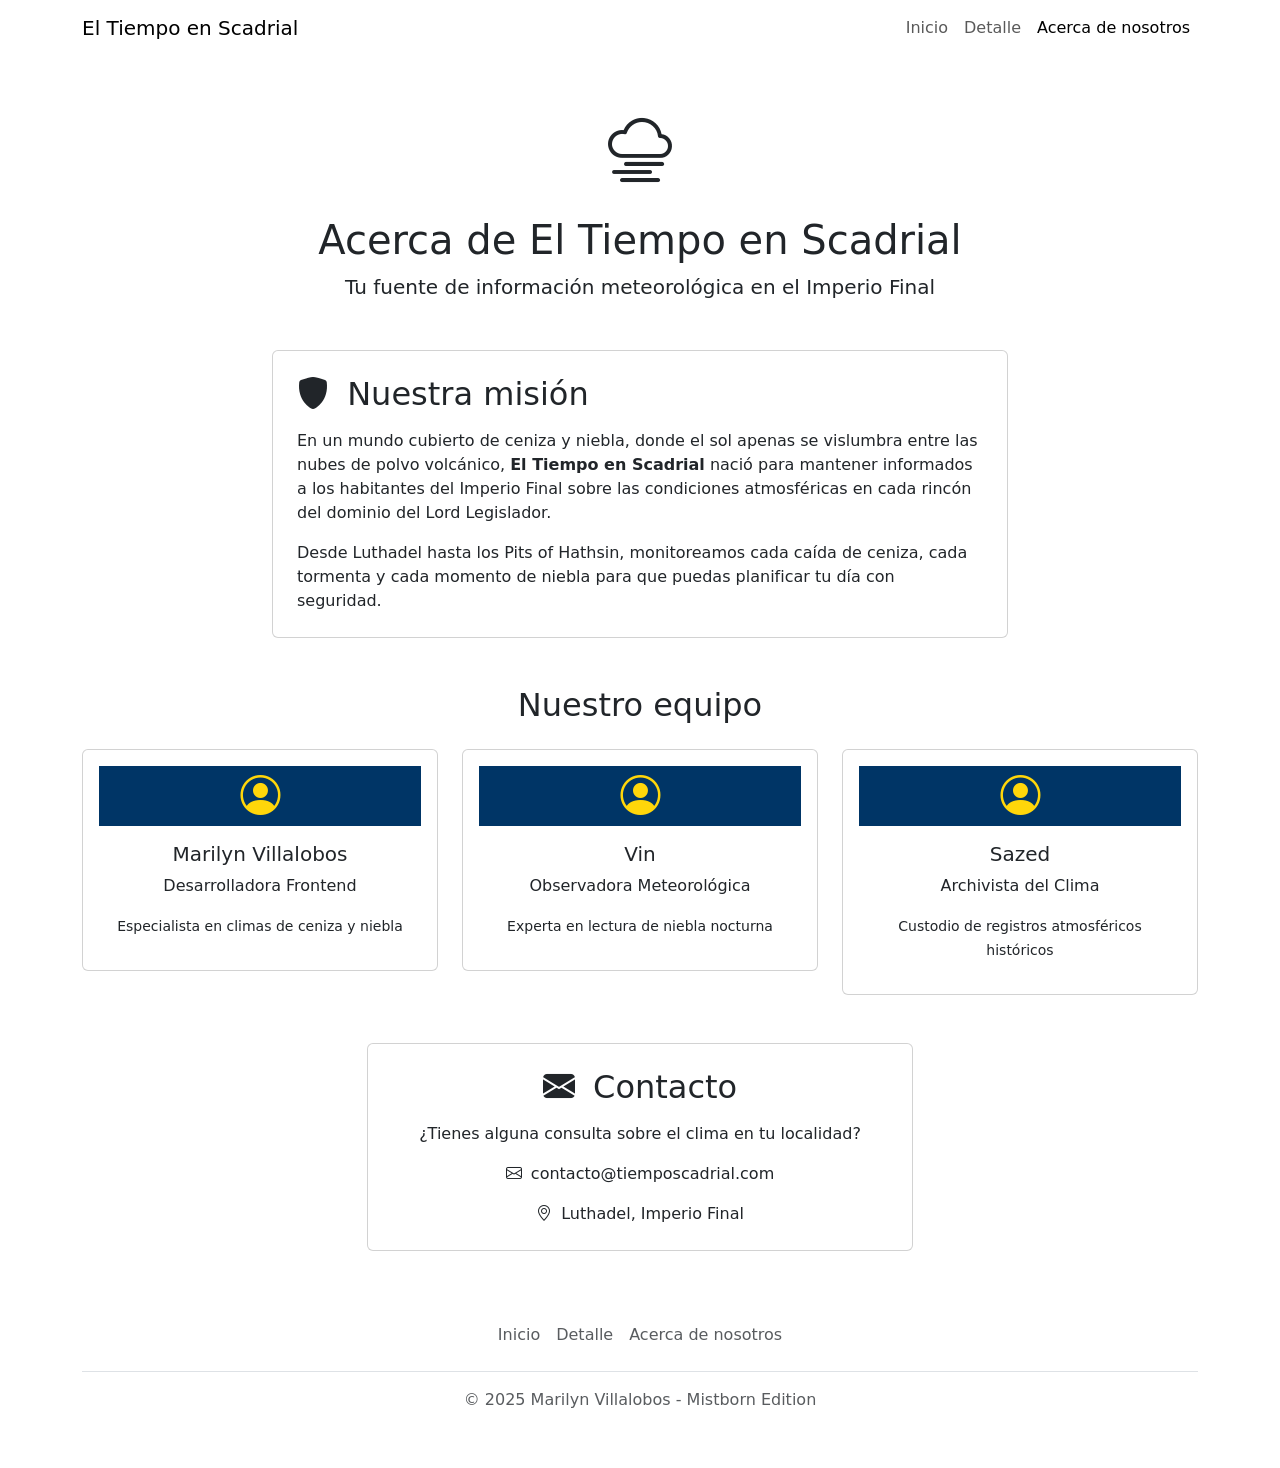
==== acerca.html @ c96ec724 "feat: add acerca.html y actualización detalle.html" ====
<!DOCTYPE html>
<html lang="es">

<head>
  <meta charset="UTF-8" />
  <meta name="viewport" content="width=device-width, initial-scale=1.0" />
  <title>Acerca de nosotros - El Tiempo en Scadrial</title>

  <!-- Bootstrap CSS -->
  <link href="https://cdn.jsdelivr.net/npm/bootstrap@5.3.8/dist/css/bootstrap.min.css" rel="stylesheet"
    integrity="sha384-sRIl4kxILFvY47J16cr9ZwB07vP4J8+LH7qKQnuqkuIAvNWLzeN8tE5YBujZqJLB" crossorigin="anonymous" />

  <!-- Bootstrap Icons -->
  <link rel="stylesheet" href="https://cdn.jsdelivr.net/npm/bootstrap-icons@1.13.1/font/bootstrap-icons.min.css" />

  <!-- Bootstrap JS -->
  <script defer src="https://cdn.jsdelivr.net/npm/bootstrap@5.3.8/dist/js/bootstrap.bundle.min.js"
    integrity="sha384-FKyoEForCGlyvwx9Hj09JcYn3nv7wiPVlz7YYwJrWVcXK/BmnVDxM+D2scQbITxI"
    crossorigin="anonymous"></script>

  <!-- Mi CSS -->
  <link rel="stylesheet" href="./assets/css/main.css" />

  <!-- Mi JS -->
  <script defer src="./assets/js/script.js"></script>
</head>

<body>
  <!-- Navegación principal -->
  <nav class="navbar navbar-expand-lg">
    <div class="container">
      <a class="navbar-brand" href="./index.html">El Tiempo en Scadrial</a>
      <button class="navbar-toggler" type="button" data-bs-toggle="collapse" data-bs-target="#navbarNav"
        aria-controls="navbarNav" aria-expanded="false" aria-label="Toggle navigation">
        <span class="navbar-toggler-icon"></span>
      </button>
      <div class="collapse navbar-collapse" id="navbarNav">
        <ul class="navbar-nav ms-auto">
          <li class="nav-item">
            <a class="nav-link" href="./index.html">Inicio</a>
          </li>
          <li class="nav-item">
            <a class="nav-link" href="./detalle.html">Detalle</a>
          </li>
          <li class="nav-item">
            <a class="nav-link active" aria-current="page" href="./acerca.html">Acerca de nosotros</a>
          </li>
        </ul>
      </div>
    </div>
  </nav>

  <!-- Contenido principal -->
  <main class="container my-4">

    <!-- Encabezado -->
    <header class="text-center my-5">
      <i class="bi bi-cloud-haze" style="font-size: 64px;"></i>
      <h1 class="mt-3">Acerca de El Tiempo en Scadrial</h1>
      <p class="lead">Tu fuente de información meteorológica en el Imperio Final</p>
    </header>

    <!-- Sección misión -->
    <section class="row justify-content-center mb-5">
      <div class="col-lg-8">
        <article class="card p-4">
          <h2 class="card-title mb-3">
            <i class="bi bi-shield-fill me-2"></i> Nuestra misión
          </h2>
          <p class="card-text">
            En un mundo cubierto de ceniza y niebla, donde el sol apenas se vislumbra entre las nubes de polvo volcánico,
            <strong>El Tiempo en Scadrial</strong> nació para mantener informados a los habitantes del Imperio Final
            sobre las condiciones atmosféricas en cada rincón del dominio del Lord Legislador.
          </p>
          <p class="card-text">
            Desde Luthadel hasta los Pits of Hathsin, monitoreamos cada caída de ceniza, cada tormenta y cada
            momento de niebla para que puedas planificar tu día con seguridad.
          </p>
        </article>
      </div>
    </section>

    <!-- Sección equipo -->
    <section class="mb-5">
      <h2 class="text-center mb-4">Nuestro equipo</h2>
      <div class="row row-cols-1 row-cols-md-3 g-4 justify-content-center">

        <div class="col">
          <article class="card text-center p-3">
            <i class="bi bi-person-circle card__icon"></i>
            <div class="card-body">
              <h5 class="card-title">Marilyn Villalobos</h5>
              <p class="card-text">Desarrolladora Frontend</p>
              <p class="card-text"><small>Especialista en climas de ceniza y niebla</small></p>
            </div>
          </article>
        </div>

        <div class="col">
          <article class="card text-center p-3">
            <i class="bi bi-person-circle card__icon"></i>
            <div class="card-body">
              <h5 class="card-title">Vin</h5>
              <p class="card-text">Observadora Meteorológica</p>
              <p class="card-text"><small>Experta en lectura de niebla nocturna</small></p>
            </div>
          </article>
        </div>

        <div class="col">
          <article class="card text-center p-3">
            <i class="bi bi-person-circle card__icon"></i>
            <div class="card-body">
              <h5 class="card-title">Sazed</h5>
              <p class="card-text">Archivista del Clima</p>
              <p class="card-text"><small>Custodio de registros atmosféricos históricos</small></p>
            </div>
          </article>
        </div>

      </div>
    </section>

    <!-- Sección contacto -->
    <section class="row justify-content-center mb-5">
      <div class="col-lg-6">
        <article class="card p-4 text-center">
          <h2 class="card-title mb-3">
            <i class="bi bi-envelope-fill me-2"></i> Contacto
          </h2>
          <p class="card-text">¿Tienes alguna consulta sobre el clima en tu localidad?</p>
          <p class="card-text">
            <i class="bi bi-envelope me-1"></i> contacto@tiemposcadrial.com
          </p>
          <p class="card-text">
            <i class="bi bi-geo-alt me-1"></i> Luthadel, Imperio Final
          </p>
        </article>
      </div>
    </section>

  </main>

  <!-- Pie de página -->
  <footer class="container py-3 my-4">
    <nav>
      <ul class="nav justify-content-center border-bottom pb-3 mb-3">
        <li class="nav-item">
          <a href="./index.html" class="nav-link px-2 text-body-secondary">Inicio</a>
        </li>
        <li class="nav-item">
          <a href="./detalle.html" class="nav-link px-2 text-body-secondary">Detalle</a>
        </li>
        <li class="nav-item">
          <a href="./acerca.html" class="nav-link px-2 text-body-secondary">Acerca de nosotros</a>
        </li>
      </ul>
    </nav>
    <p class="text-center text-body-secondary">© 2025 Marilyn Villalobos - Mistborn Edition</p>
  </footer>

</body>

</html>
---- assets/css/main.css ----
i {
  font-style: normal;
}

footer {
  width: 100%;
  max-width: 960px;
  margin: 0 auto;
}
footer nav ul {
  display: flex;
  justify-content: center;
  align-items: center;
  flex-wrap: wrap;
  border-bottom: 1px solid #4a4a4a;
  padding-bottom: 1rem;
  margin-bottom: 1rem;
}
footer .nav-link {
  color: #d9d9d9;
}
footer .nav-link:hover {
  color: #ffd60a;
}
footer p {
  color: #4a4a4a;
}

.card__icon {
  font-size: 40px;
  color: #ffd60a;
  background-color: #003566;
}

.weather-card {
  background-color: #001d3d;
  border: 1px solid #4a4a4a;
  color: #d9d9d9;
  transition: transform 0.2s ease, box-shadow 0.2s ease;
}
.weather-card:hover {
  transform: translateY(-4px);
  box-shadow: 0 6px 16px rgba(255, 214, 10, 0.2);
}
.weather-card .card-title {
  color: #ffd60a;
  font-size: 1.25rem;
}
.weather-card .card-text {
  color: #d9d9d9;
}
.weather-card .card-link {
  color: #ffc300;
}
.weather-card .card-link:hover {
  color: #ffd60a;
}

/*# sourceMappingURL=main.css.map */
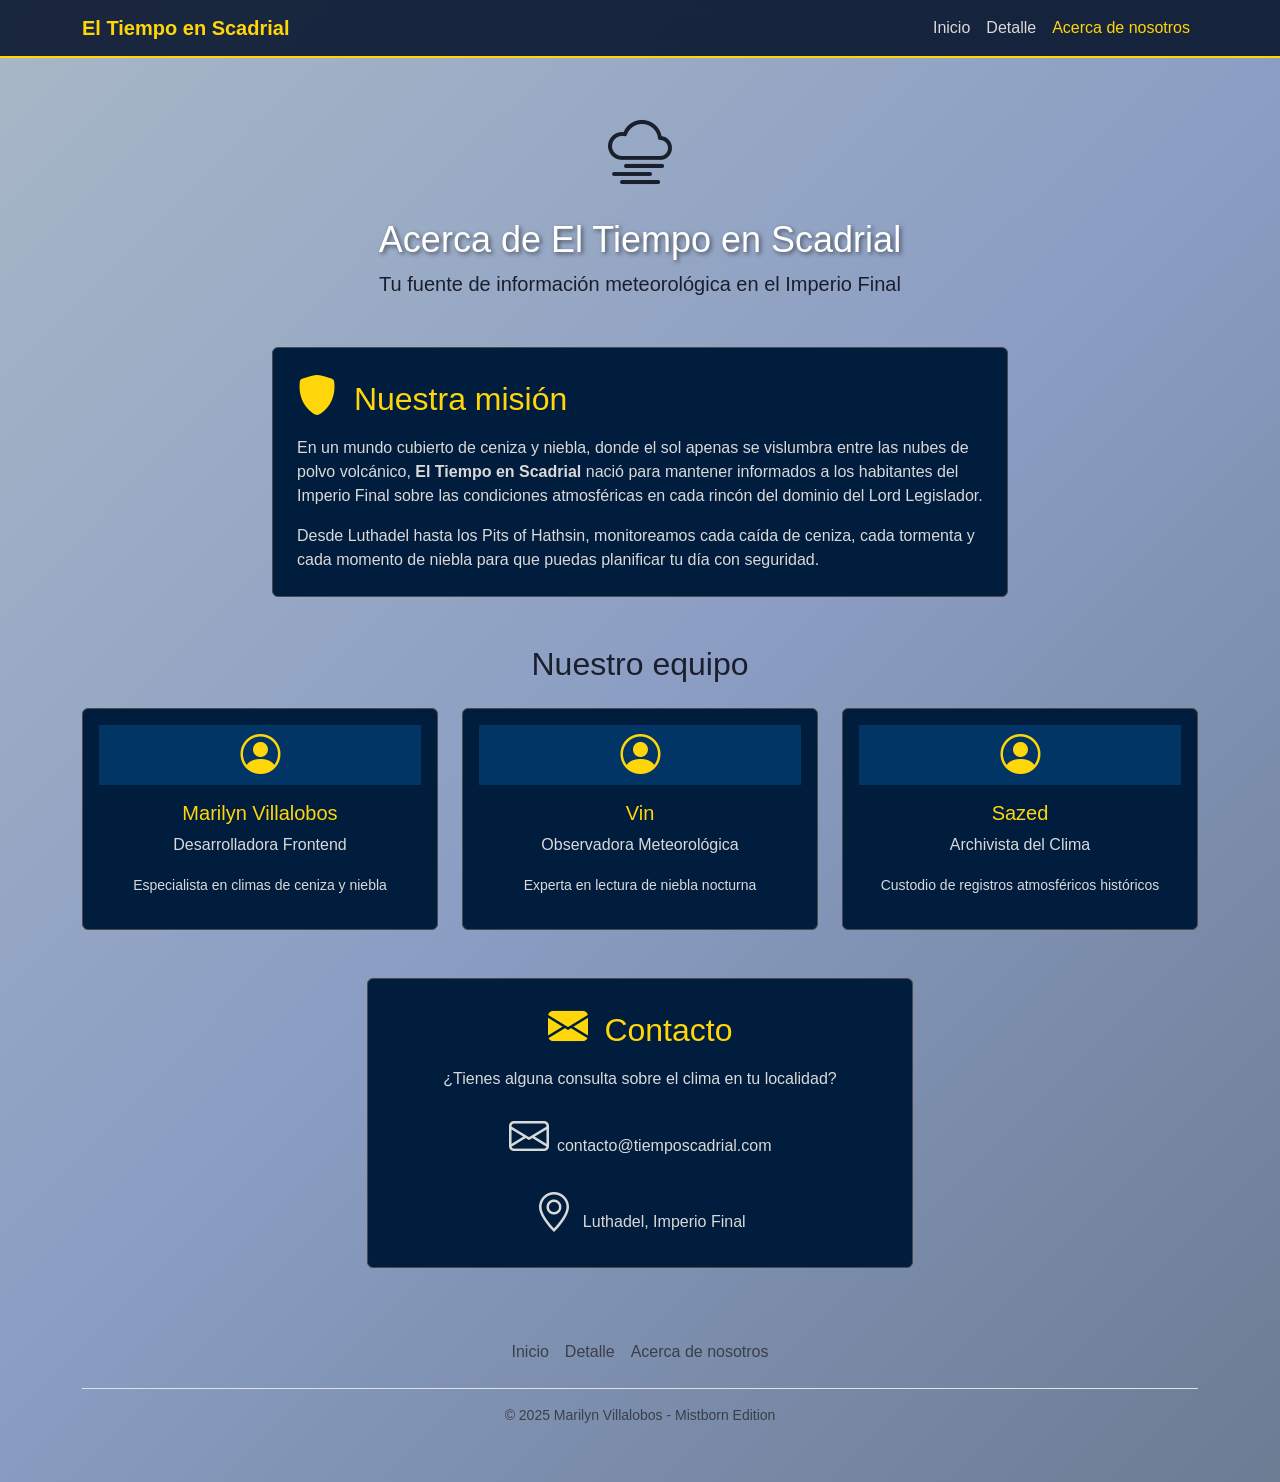
==== commit b16bf5b1: "chore: entrega final portafolio module 3" ====
--- a/acerca.html
+++ b/acerca.html
@@ -7,16 +7,13 @@
   <title>Acerca de nosotros - El Tiempo en Scadrial</title>
 
   <!-- Bootstrap CSS -->
-  <link href="https://cdn.jsdelivr.net/npm/bootstrap@5.3.8/dist/css/bootstrap.min.css" rel="stylesheet"
-    integrity="sha384-sRIl4kxILFvY47J16cr9ZwB07vP4J8+LH7qKQnuqkuIAvNWLzeN8tE5YBujZqJLB" crossorigin="anonymous" />
+  <link href="https://cdn.jsdelivr.net/npm/bootstrap@5.3.8/dist/css/bootstrap.min.css" rel="stylesheet" integrity="sha384-sRIl4kxILFvY47J16cr9ZwB07vP4J8+LH7qKQnuqkuIAvNWLzeN8tE5YBujZqJLB" crossorigin="anonymous" />
 
   <!-- Bootstrap Icons -->
   <link rel="stylesheet" href="https://cdn.jsdelivr.net/npm/bootstrap-icons@1.13.1/font/bootstrap-icons.min.css" />
 
   <!-- Bootstrap JS -->
-  <script defer src="https://cdn.jsdelivr.net/npm/bootstrap@5.3.8/dist/js/bootstrap.bundle.min.js"
-    integrity="sha384-FKyoEForCGlyvwx9Hj09JcYn3nv7wiPVlz7YYwJrWVcXK/BmnVDxM+D2scQbITxI"
-    crossorigin="anonymous"></script>
+  <script defer src="https://cdn.jsdelivr.net/npm/bootstrap@5.3.8/dist/js/bootstrap.bundle.min.js" integrity="sha384-FKyoEForCGlyvwx9Hj09JcYn3nv7wiPVlz7YYwJrWVcXK/BmnVDxM+D2scQbITxI" crossorigin="anonymous"></script>
 
   <!-- Mi CSS -->
   <link rel="stylesheet" href="./assets/css/main.css" />
@@ -141,7 +138,7 @@
 
   </main>
 
-  <!-- Pie de página -->
+  <!-- Footer -->
   <footer class="container py-3 my-4">
     <nav>
       <ul class="nav justify-content-center border-bottom pb-3 mb-3">
--- a/assets/css/main.css
+++ b/assets/css/main.css
@@ -1,5 +1,26 @@
 i {
   font-style: normal;
+}
+
+body {
+  background: linear-gradient(135deg, #a8b8c7 0%, #8b9dc3 50%, #6b7c93 100%);
+  min-height: 100vh;
+  color: #1a1f2e;
+  font-family: "Arial", sans-serif;
+  margin: 0;
+  padding: 0;
+}
+
+h1 {
+  font-size: 36px;
+  color: #ffffff;
+  text-align: center;
+  margin-top: 20px;
+  text-shadow: 2px 2px 4px rgba(0, 0, 0, 0.5);
+}
+
+i {
+  font-size: 40px;
 }
 
 footer {
@@ -24,6 +45,17 @@
 }
 footer p {
   color: #4a4a4a;
+  font-size: 0.875rem;
+  text-align: center;
+  margin-top: 1rem;
+}
+
+.grilla-ciudades {
+  padding: 1rem 0;
+}
+
+main.container {
+  min-height: 70vh;
 }
 
 .card__icon {
@@ -36,6 +68,7 @@
   background-color: #001d3d;
   border: 1px solid #4a4a4a;
   color: #d9d9d9;
+  cursor: pointer;
   transition: transform 0.2s ease, box-shadow 0.2s ease;
 }
 .weather-card:hover {
@@ -56,4 +89,43 @@
   color: #ffd60a;
 }
 
+.navbar {
+  background-color: rgba(0, 13, 38, 0.85) !important;
+  backdrop-filter: blur(6px);
+  border-bottom: 2px solid #ffd60a;
+}
+.navbar .navbar-brand {
+  color: #ffd60a;
+  font-weight: bold;
+}
+.navbar .navbar-brand:hover {
+  color: #ffc300;
+}
+.navbar .nav-link {
+  color: #d9d9d9;
+}
+.navbar .nav-link:hover, .navbar .nav-link.active {
+  color: #ffd60a;
+}
+
+.card {
+  background-color: #001d3d;
+  border: 1px solid #4a4a4a;
+  color: #d9d9d9;
+}
+.card .card-title {
+  color: #ffd60a;
+}
+.card .list-group-item {
+  background-color: #001d3d;
+  color: #d9d9d9;
+  border-color: #4a4a4a;
+}
+.card .list-group-item i {
+  color: #ffd60a;
+}
+.card .text-body-secondary {
+  color: #4a4a4a !important;
+}
+
 /*# sourceMappingURL=main.css.map */
